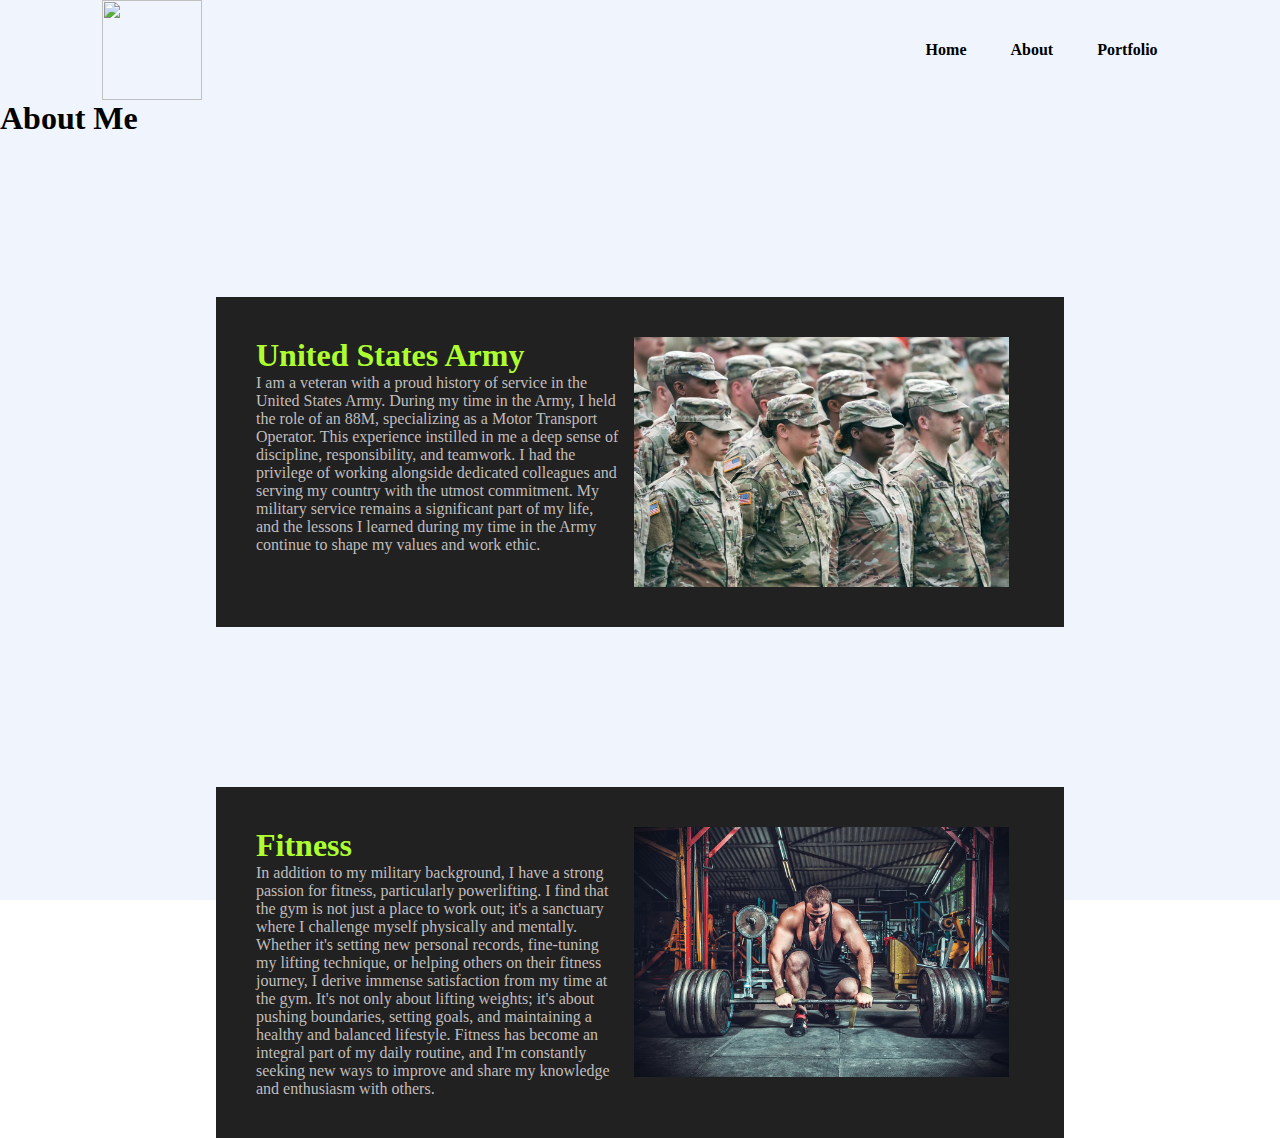
==== about.html @ 4162bdad "fixed and added styles" ====
<!DOCTYPE html>
<html lang="en">
<head>
    <meta charset="UTF-8">
    <meta name="viewport" content="width=device-width, initial-scale=1.0">
    <title>About</title>
    <link rel="stylesheet" href="style.css">
</head>
<body>
    <div class="hero">
        <nav>
            <img src="https://images.squarespace-cdn.com/content/v1/565cadb5e4b0c6e18e55e83e/1525719679537-T0PNNCUDXD8U0BXYY2R2/portfolio_logos_kmcreativ_black.png?format=2500w" width="100" height="100">
            <ul>
                <li><a href="index.html">Home</a></li>
                <li><a href="about.html">About</a></li>
                <li><a href="portfolio.html">Portfolio</a></li>
            </ul>
        </nav>
       <h1>About Me</h1>
<body>
    <div class="section">
        <div class="text">
            <h1>United States Army</h1>
            <p>I am a veteran with a proud history of service in the United States Army. During my time in the Army, I held the role of an 88M, specializing as a Motor Transport Operator. 
                This experience instilled in me a deep sense of discipline, responsibility, and teamwork. 
                I had the privilege of working alongside dedicated colleagues and serving my country with the utmost commitment. 
                My military service remains a significant part of my life, and the lessons I learned during my time in the Army continue to shape my values and work ethic.
        </div>
        <img src="images/army,jpg.webp" alt="" />
        </p>
    </div>
</body>
<body>
    <div class="section1">
        <div class="text1">
            <h1>Fitness</h1>
            <p>In addition to my military background, I have a strong passion for fitness, particularly powerlifting. I find that the gym is not just a place to work out; 
                it's a sanctuary where I challenge myself physically and mentally. Whether it's setting new personal records, fine-tuning my lifting technique, or helping others on their fitness journey, 
                I derive immense satisfaction from my time at the gym. It's not only about lifting weights; it's about pushing boundaries, setting goals, and maintaining a healthy and balanced lifestyle. 
                Fitness has become an integral part of my daily routine, and I'm constantly seeking new ways to improve and share my knowledge and enthusiasm with others.
        </div>
        <img src="images/powerlifting.jpg" alt="" />
        </p>
    </div>
</body>
</html>
---- style.css ----
*{
    margin: 0;
    padding: 0;
    font-family: 'Times New Roman', Times, serif;
}

.hero{
    position: relative;
    width: 100%;
    height: 100vh;
    background: #eff4fd;

}

nav{
    display: flex;
    width: 84%;
    margin: auto;
    align-items: center;
    justify-content: space-between;
}

nav ul li{
    display: inline-block;
    list-style: none;
    margin: 10px 20px;
}

nav ul li a{
    text-decoration: none;
    color: black;
    font-weight: bold;
}

nav ul li a:hover{
    color: blue;
}

.detail{
    margin-left: 8%;
    margin-top: 15%;
}

.detail{
    background: #9ea0bc;
    padding: 10px 18px;
    text-decoration: none;
    font-weight: bold;
    display: inline-block;
    margin: 30px 0;
    border-radius: 5px;
}

.detail h1{
    font-size: 30px;
    color:black;
    margin-bottom: 20px;
}

.detail p{
    color: #212121;
    padding: 22px;
}

.images{
    width: 45%;
    height: 80%;
    position: absolute;
    bottom: 0;
    right: 100px;
}

.images img{
    height: 100%;
    position: absolute;
    left: 20%;
    bottom: 0;
}


.quote{
    margin-left: 8%;
    margin-top: 15%;
}
.quote{
    background: #9ea0bc;
    padding: 10px 18px;
    font-weight: bold;
    display: inline-block;
}

.quote h3{
    font-size: 30px;
    color:black;
    margin-bottom: 20px;
}

.detail p{
    color: #212121;
    padding: 22px;
}

body{
    margin: 0;
    font-family: sans-serif;
}

.section{
    background-color: #212121;
    display: flex;
    justify-content: space-between;
    padding: 40px;
    width: 60%;
    margin: 10rem auto 0 auto;
}
.section img{
    height: 250px;
}
.section h1{
    margin: 0;
    color: greenyellow;
}
.section p{
    color: #c0bdbd;
    margin-right: 15px;
}

.section1{
    background-color: #212121;
    display: flex;
    justify-content: space-between;
    padding: 40px;
    width: 60%;
    margin: 10rem auto 0 auto;
}
.section1 img{
    height: 250px;
}
.section1 h1{
    margin: 0;
    color: greenyellow;
}
.section1 p{
    color: #c0bdbd;
    margin-right: 15px;
}

.section3{
    background-color: #212121;
    display: flex;
    justify-content: space-between;
    padding: 40px;
    width: 60%;
    margin: 10rem auto 0 auto;
}
.section3 img{
    height: 250px;
}
.section3 h1{
    margin: 0;
    color: greenyellow;
}
.section3 p{
    color: #c0bdbd;
    margin-right: 15px;
}

.section4{
    background-color: #212121;
    display: flex;
    justify-content: space-between;
    padding: 40px;
    width: 60%;
    margin: 10rem auto 0 auto;
}
.section4 img{
    height: 250px;
}
.section4 h1{
    margin: 0;
    color: greenyellow;
}
.section4 p{
    color: #c0bdbd;
    margin-right: 15px;
}
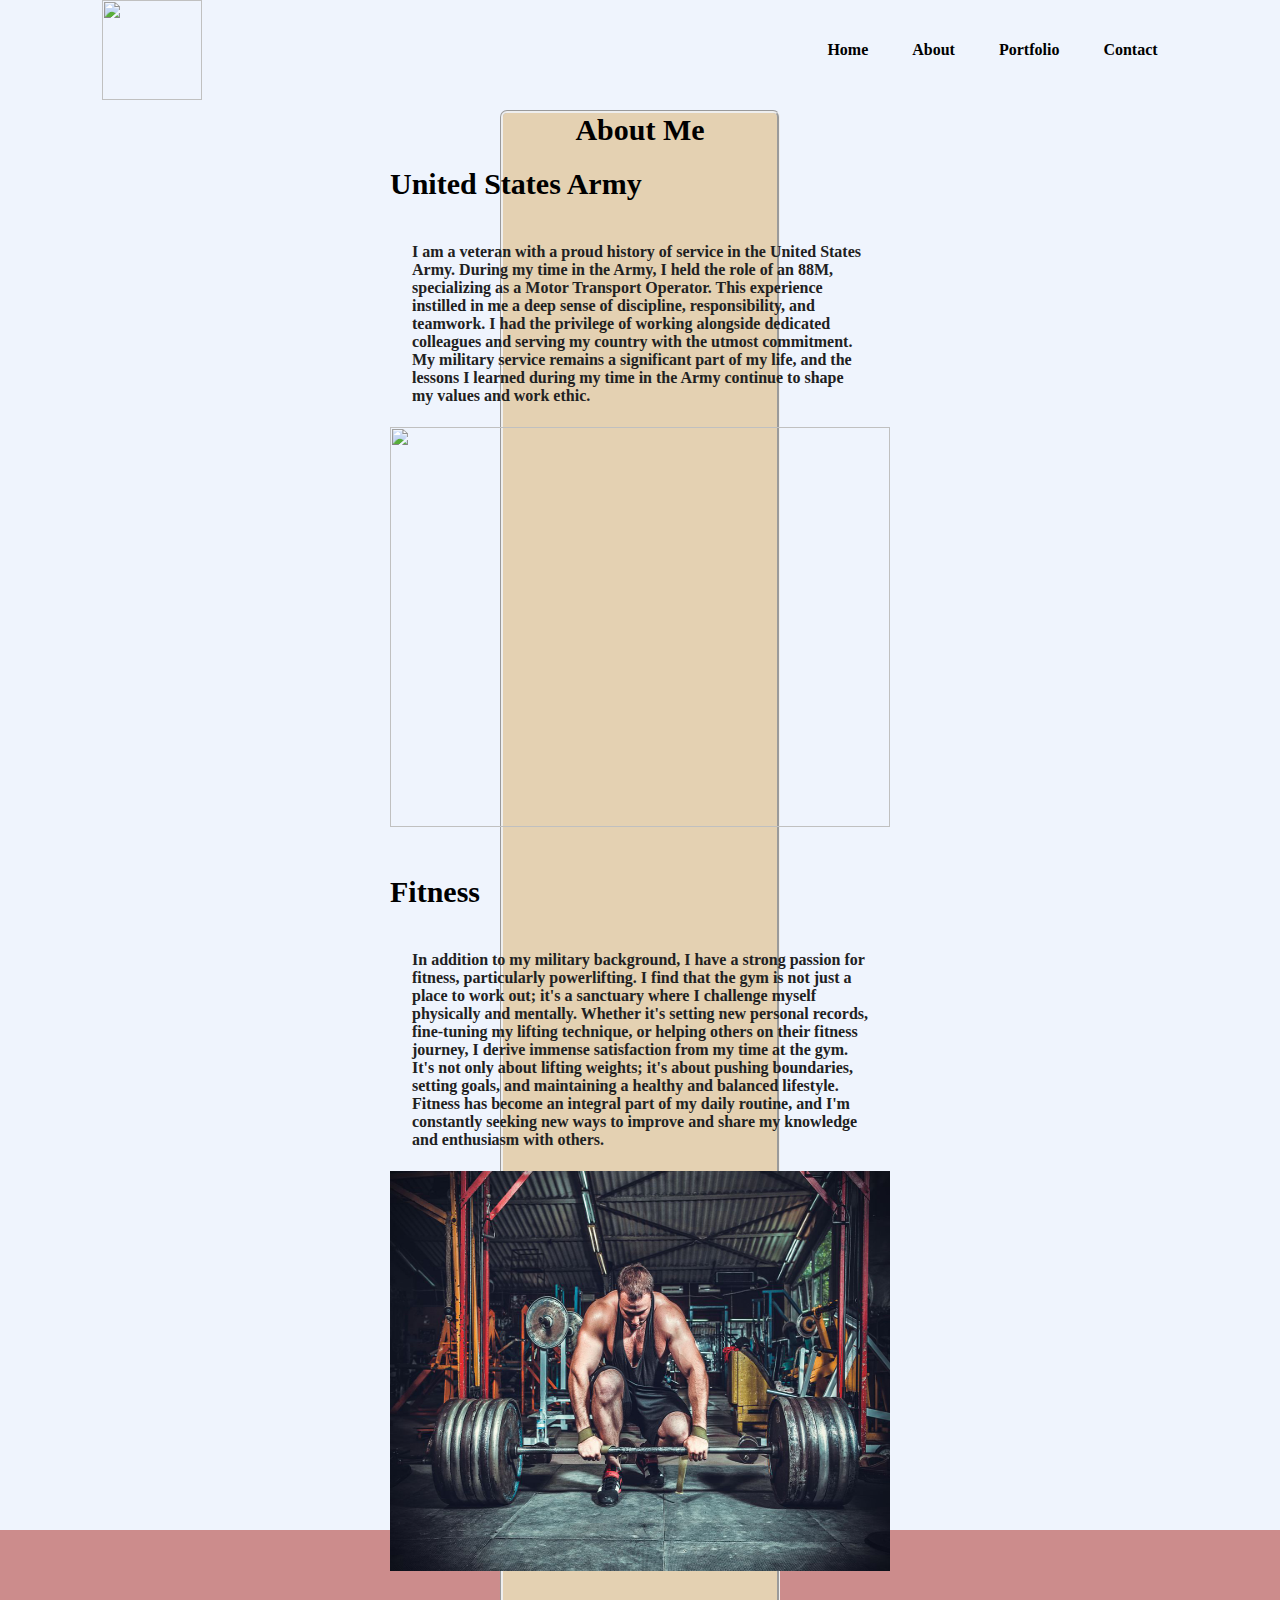
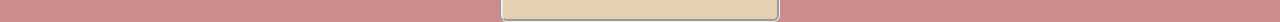
==== commit fac12f8e: "Update about.html" ====
--- a/about.html
+++ b/about.html
@@ -3,7 +3,7 @@
 <head>
     <meta charset="UTF-8">
     <meta name="viewport" content="width=device-width, initial-scale=1.0">
-    <title>About</title>
+    <title>About Me</title>
     <link rel="stylesheet" href="style.css">
 </head>
 <body>
@@ -14,33 +14,34 @@
                 <li><a href="index.html">Home</a></li>
                 <li><a href="about.html">About</a></li>
                 <li><a href="portfolio.html">Portfolio</a></li>
+                <li><a href="contact.html">Contact</a></li>
             </ul>
         </nav>
-       <h1>About Me</h1>
-<body>
-    <div class="section">
-        <div class="text">
-            <h1>United States Army</h1>
-            <p>I am a veteran with a proud history of service in the United States Army. During my time in the Army, I held the role of an 88M, specializing as a Motor Transport Operator. 
-                This experience instilled in me a deep sense of discipline, responsibility, and teamwork. 
-                I had the privilege of working alongside dedicated colleagues and serving my country with the utmost commitment. 
-                My military service remains a significant part of my life, and the lessons I learned during my time in the Army continue to shape my values and work ethic.
-        </div>
-        <img src="images/army,jpg.webp" alt="" />
-        </p>
+        <div class="detail">
+            <h1>About Me</h1>
+                <body>
+                    <div class="section">
+                     <div class="text">
+                            <h1>United States Army</h1>
+                                <p>I am a veteran with a proud history of service in the United States Army. During my time in the Army, I held the role of an 88M, specializing as a Motor Transport Operator. 
+                            This experience instilled in me a deep sense of discipline, responsibility, and teamwork. 
+                            I had the privilege of working alongside dedicated colleagues and serving my country with the utmost commitment. 
+                            My military service remains a significant part of my life, and the lessons I learned during my time in the Army continue to shape my values and work ethic.
+                    </div>
+                    <img src="images/army.webp" class="army" />
+                    </p>
+                </div>
+                <body>
+                    <div class="section1">
+                        <div class="text1">
+                            <h1>Fitness</h1>
+                            <p>In addition to my military background, I have a strong passion for fitness, particularly powerlifting. I find that the gym is not just a place to work out; 
+                                it's a sanctuary where I challenge myself physically and mentally. Whether it's setting new personal records, fine-tuning my lifting technique, or helping others on their fitness journey, 
+                                I derive immense satisfaction from my time at the gym. It's not only about lifting weights; it's about pushing boundaries, setting goals, and maintaining a healthy and balanced lifestyle. 
+                                Fitness has become an integral part of my daily routine, and I'm constantly seeking new ways to improve and share my knowledge and enthusiasm with others.
+                        </div>
+                        <img src="images/powerlifting.jpg" class="lift" />
+                        </p>
+                    </div>
     </div>
-</body>
-<body>
-    <div class="section1">
-        <div class="text1">
-            <h1>Fitness</h1>
-            <p>In addition to my military background, I have a strong passion for fitness, particularly powerlifting. I find that the gym is not just a place to work out; 
-                it's a sanctuary where I challenge myself physically and mentally. Whether it's setting new personal records, fine-tuning my lifting technique, or helping others on their fitness journey, 
-                I derive immense satisfaction from my time at the gym. It's not only about lifting weights; it's about pushing boundaries, setting goals, and maintaining a healthy and balanced lifestyle. 
-                Fitness has become an integral part of my daily routine, and I'm constantly seeking new ways to improve and share my knowledge and enthusiasm with others.
-        </div>
-        <img src="images/powerlifting.jpg" alt="" />
-        </p>
-    </div>
-</body>
-</html>+</html>    
--- a/style.css
+++ b/style.css
@@ -1,18 +1,44 @@
-*{
+@media (max-width: 1000px) {
+    body {
+        display: flex;
+        flex-direction: column;
+      background-color: lightblue;
+    }
+  }
+/* Reset default margin, padding, and font family */
+* {
     margin: 0;
     padding: 0;
     font-family: 'Times New Roman', Times, serif;
 }
 
-.hero{
+/* Styles for the header */
+.hero {
+    position: relative;
+    width: 100%;
+    height: 170vh;
+    background: #eff4fd;
+}
+/* Global Styles */
+body {
+    font-family: Arial, sans-serif;
+    background-color: #cc8c8c;
+    margin: 0;
+    padding: 0;
+    display: flex;
+    flex-direction: column;
+    align-items: center;
+}
+
+/* Header Styles */
+header {
     position: relative;
     width: 100%;
     height: 100vh;
-    background: #eff4fd;
-
+    background: #9eadca;
 }
 
-nav{
+nav {
     display: flex;
     width: 84%;
     margin: auto;
@@ -20,167 +46,70 @@
     justify-content: space-between;
 }
 
-nav ul li{
+nav ul li {
     display: inline-block;
     list-style: none;
     margin: 10px 20px;
 }
 
-nav ul li a{
+nav ul li a {
     text-decoration: none;
     color: black;
     font-weight: bold;
 }
 
-nav ul li a:hover{
+nav ul li a:hover {
     color: blue;
 }
 
-.detail{
-    margin-left: 8%;
-    margin-top: 15%;
+/* Box Styles */
+.detail, .detail2, .quote {
+    background: #e4d1b2;
+    padding: 0px px;
+    text-decoration: none;
+    font-weight: bold;
+    display: flex;
+    flex-direction: column;
+    margin: 10px 500px;
+    border-radius: 7px;
+    border-style: groove;
+    align-items: center;
 }
 
-.detail{
-    background: #9ea0bc;
-    padding: 10px 18px;
-    text-decoration: none;
-    font-weight: bold;
-    display: inline-block;
-    margin: 30px 0;
-    border-radius: 5px;
-}
-
-.detail h1{
+.detail h1, .quote h3 {
     font-size: 30px;
-    color:black;
+    color: black;
     margin-bottom: 20px;
 }
 
-.detail p{
+.detail p, .quote p {
     color: #212121;
     padding: 22px;
 }
 
-.images{
-    width: 45%;
-    height: 80%;
+/* Images Styles */
+.images {
+    width: 20%;
+    height: 120%;
     position: absolute;
     bottom: 0;
-    right: 100px;
+    right: 1000px;
+    display: flex;
+    align-items: center;
+}
+.images img {
+    height: auto;
+    max-width: 100%;
+    object-fit: cover;
+    flex: 1;
 }
 
-.images img{
-    height: 100%;
-    position: absolute;
-    left: 20%;
-    bottom: 0;
+.lift, .army, .app, .cam, .art {
+    width: 500px;
+    height: 400px;
 }
 
-
-.quote{
-    margin-left: 8%;
-    margin-top: 15%;
+.me {
+    width: 300px;
+    height: 400px;
 }
-.quote{
-    background: #9ea0bc;
-    padding: 10px 18px;
-    font-weight: bold;
-    display: inline-block;
-}
-
-.quote h3{
-    font-size: 30px;
-    color:black;
-    margin-bottom: 20px;
-}
-
-.detail p{
-    color: #212121;
-    padding: 22px;
-}
-
-body{
-    margin: 0;
-    font-family: sans-serif;
-}
-
-.section{
-    background-color: #212121;
-    display: flex;
-    justify-content: space-between;
-    padding: 40px;
-    width: 60%;
-    margin: 10rem auto 0 auto;
-}
-.section img{
-    height: 250px;
-}
-.section h1{
-    margin: 0;
-    color: greenyellow;
-}
-.section p{
-    color: #c0bdbd;
-    margin-right: 15px;
-}
-
-.section1{
-    background-color: #212121;
-    display: flex;
-    justify-content: space-between;
-    padding: 40px;
-    width: 60%;
-    margin: 10rem auto 0 auto;
-}
-.section1 img{
-    height: 250px;
-}
-.section1 h1{
-    margin: 0;
-    color: greenyellow;
-}
-.section1 p{
-    color: #c0bdbd;
-    margin-right: 15px;
-}
-
-.section3{
-    background-color: #212121;
-    display: flex;
-    justify-content: space-between;
-    padding: 40px;
-    width: 60%;
-    margin: 10rem auto 0 auto;
-}
-.section3 img{
-    height: 250px;
-}
-.section3 h1{
-    margin: 0;
-    color: greenyellow;
-}
-.section3 p{
-    color: #c0bdbd;
-    margin-right: 15px;
-}
-
-.section4{
-    background-color: #212121;
-    display: flex;
-    justify-content: space-between;
-    padding: 40px;
-    width: 60%;
-    margin: 10rem auto 0 auto;
-}
-.section4 img{
-    height: 250px;
-}
-.section4 h1{
-    margin: 0;
-    color: greenyellow;
-}
-.section4 p{
-    color: #c0bdbd;
-    margin-right: 15px;
-}